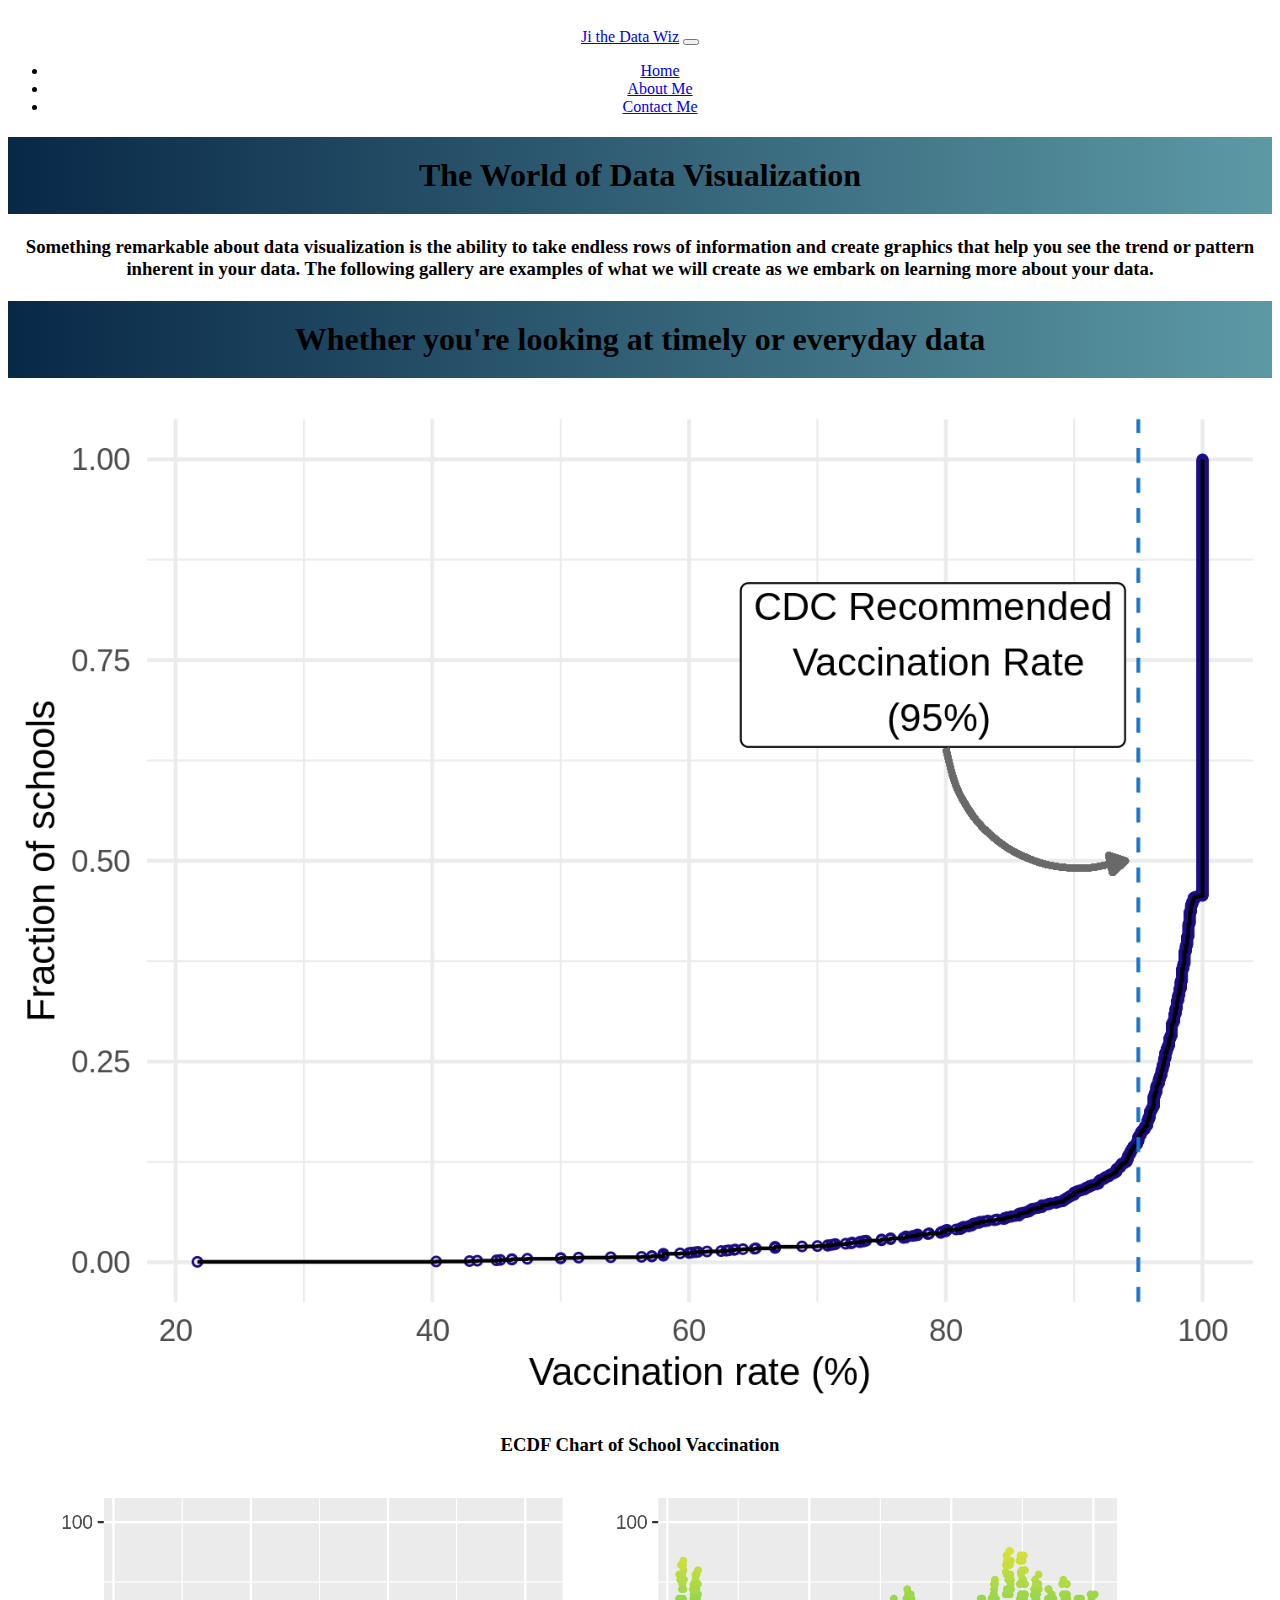
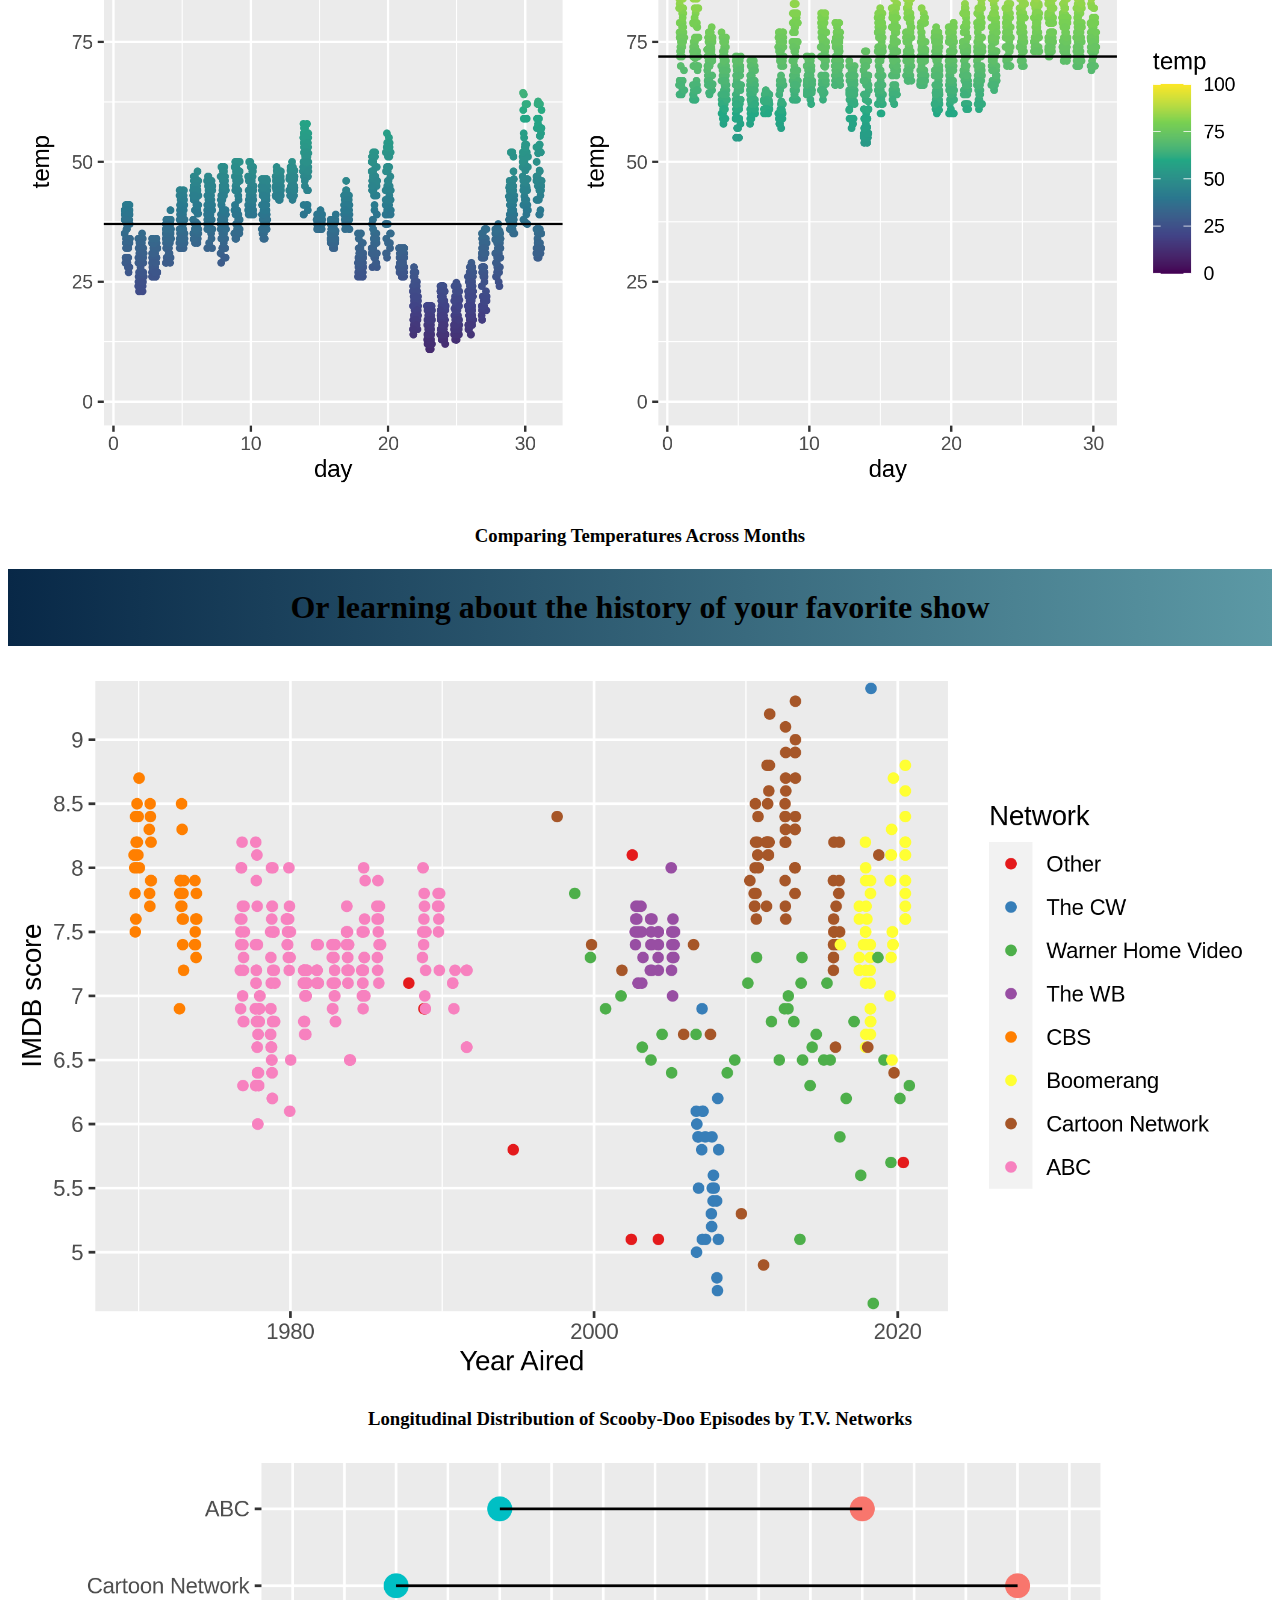
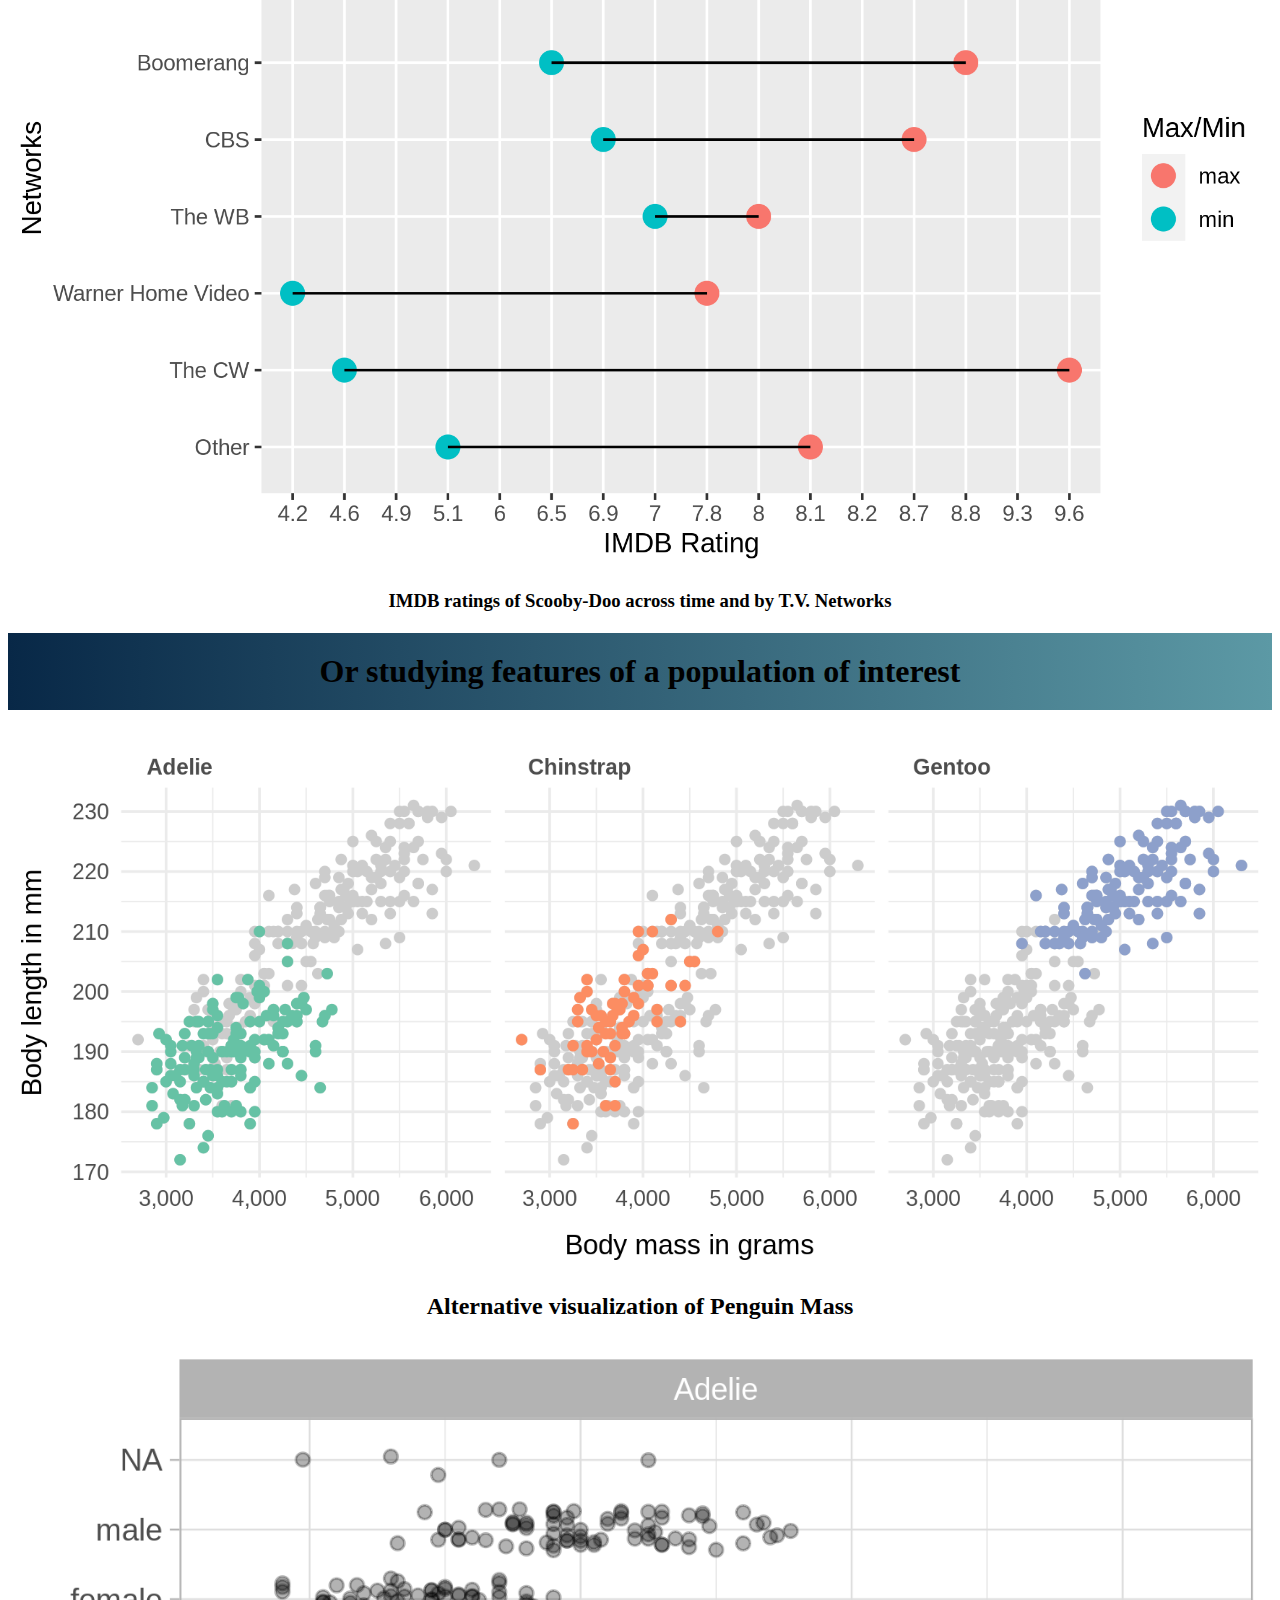
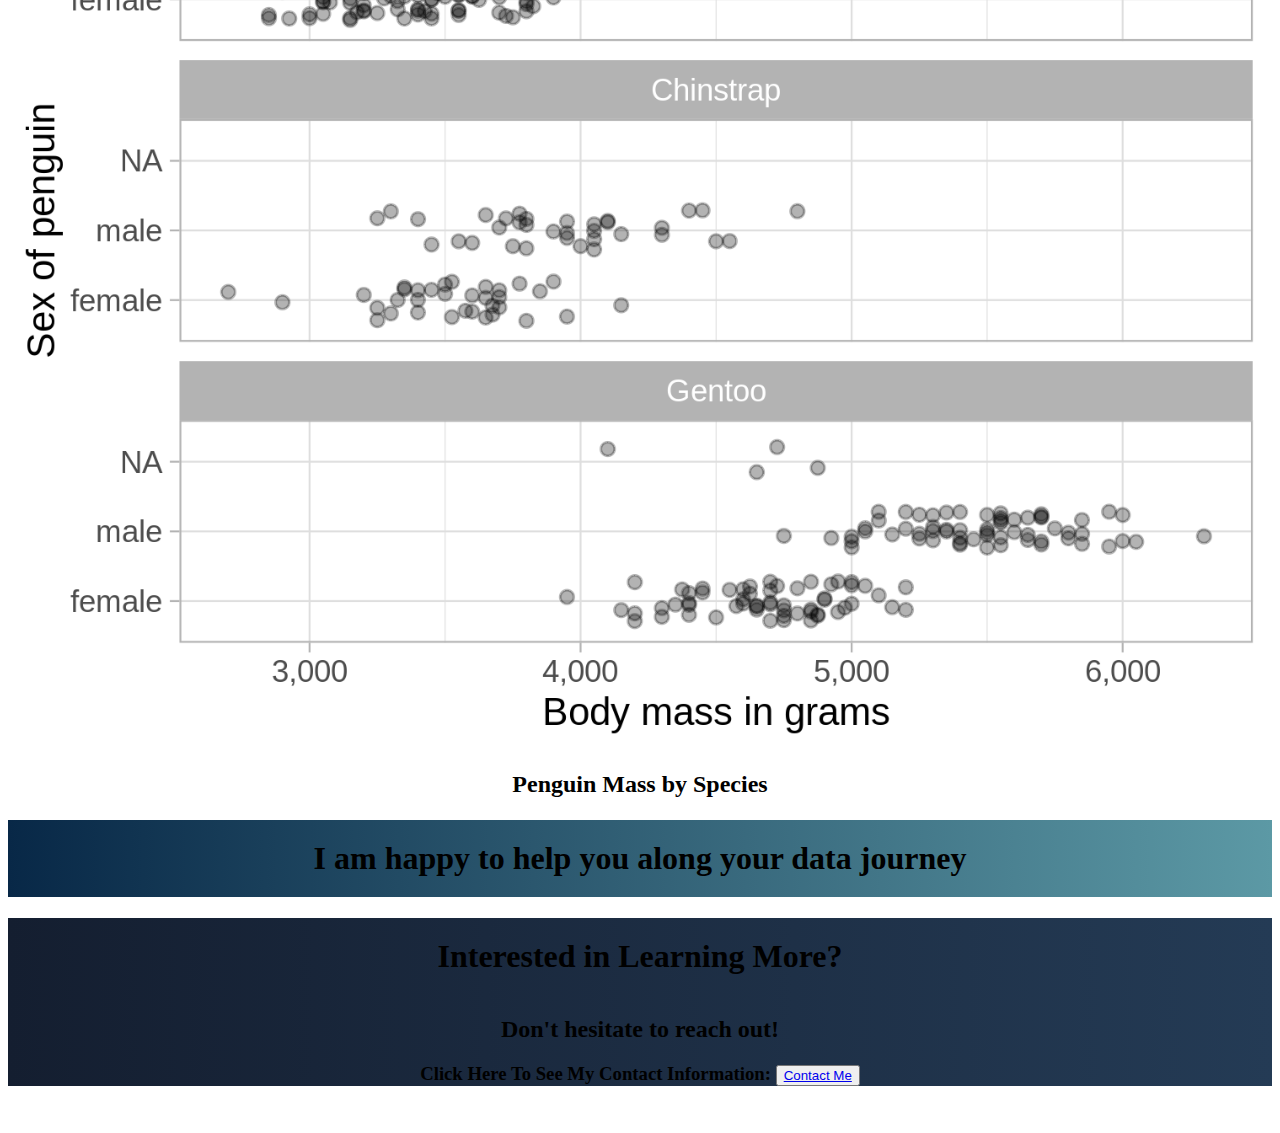
==== index.html @ 7cb2769b "Uploading Site" ====
<!doctype html>
<html lang="en">
  <head>
      <title class = ".text-center" >
          Welcome to Ji! - Home
      </title>
    <meta charset="utf-8">
    <meta name="viewport" content="width=device-width, initial-scale=1">

    <!-- Bootstrap CSS -->
    <link href="https://cdn.jsdelivr.net/npm/bootstrap@5.1.3/dist/css/bootstrap.min.css" rel="stylesheet" integrity="sha384-1BmE4kWBq78iYhFldvKuhfTAU6auU8tT94WrHftjDbrCEXSU1oBoqyl2QvZ6jIW3" crossorigin="anonymous">

    <!-- Custom CSS -->

    <link href = "css/custom.css" rel="stylesheet">
  </head>
  <body>
    <nav class="navbar navbar-expand-sm bg-dark navbar-dark">
       <div class="container">
<!-- My name is Benji but I figured if I was trying to brand myself I should try to come up with a name. This is why you see "Ji."-->
        <a href="#" class="navbar-brand">Ji the Data Wiz</a>

    <button 
        class="navbar-toggler" 
        type = "button" 
        data-bs-toggle="collapse" 
        data-bs-target="#navmenu">
            <span class="navbar-toggler-icon"></span>

    </button>

        <div class="collapse navbar-collapse" id = "navmenu" role="Navigation" aria-label="Primary Naviation">
            <ul class="navbar-nav ms-auto">
                <li class="nav-item">

                    <a href="index.html" class="nav-link "> Home </a>
                </li>
                <li class="nav-item">

                    <a href="about.html" class="nav-link"> About Me </a>
                </li>
                <li class="nav-item">

                    <a href="contact.html" class="nav-link">  Contact Me </a>
                </li>
            </ul>

        </div>
       </div>
        
    </nav>
    <div class="container bg-dark">
        <div class="row">
            <div class="col-sm-12 col-lg-12 ">
                <header>
                    <h1 class= "text-white new-sub-title" role="heading" aria-level="1"> The World of Data Visualization</h1>
                        <h3 class= "text-white" role="heading" aria-level="2">Something remarkable about data visualization is the ability to take endless rows of information and 
                            create graphics that help you see the trend or pattern inherent in your data. The following gallery are examples of what we will
                            create as we embark on learning more about your data.
                            <!--I think I'd like to have links here for the mathematics portion of the website 
                            as well as the data analysis portion. I think I could probably go back to my R material. -->
                        </p>
            
                </header>
            </div>
        </div>
<!-- Trying to implement a dark pattern where you are naturally led down the page based on the size of the images. 
    I hope this accomplishes that goal-->

        <div class="row">
            <div class="col-sm-12 col-lg-12 ">
                <h1 class= "text-white new-sub-title"> Whether you're looking at timely or everyday data </h1>
            </div>
        </div>    
        <div class="row">
              <div class="col-sm-12 col-lg-5 ">
                    <div class = "thumbnail ">
              
                        <img class="img-fluid rounded shadow-1-strong" src="images/School_Vaccination.png" alt="Graph of School Vacination Rate" style = "width:100%" role = "img">
                        <div class = "caption">
                            <h3 class= "text-white" role="heading" aria-level="1"> ECDF Chart of School Vaccination  </h1>
                        </div>
                    </div>
                </div>
                <div class="col-sm-12 col-lg-7 ">    
                    <div class = "thumbnail ">
              
                    <img class="img-fluid rounded w-100 shadow-1-strong center-block" src="images/Temperature_Comparison.png" alt="Dot Chart of Temperature Across Months" style = "width:100%" role = "img">
                        <div class = "caption">
                            <h3 class= "text-white" role="heading" aria-level="1"> Comparing Temperatures Across Months </h1>
                        </div>
                    </div>
                </div>
        <div class="row ">
            <div class="col-sm-12 col-lg-12">
                <h1 class= "text-white new-sub-title"> Or learning about the history of your favorite show </h1>
            </div>
        </div>
        <div class="row">                                      
                <div class="col-sm-12 col-lg-6 ">    
                    <div class = "thumbnail ">
              
                    <img class="img-fluid rounded shadow-1-strong center-block" src="images/Network.png" alt="Graph of T.V.Networks" style = "width:100%" role = "img">
                        <div class = "caption">
                            <h3 class= "text-white" role="heading" aria-level="1"> Longitudinal Distribution of Scooby-Doo Episodes by T.V. Networks </h1>
                        </div>
                    </div>
                </div>     

                <div class="col-sm-12 col-lg-6 ">    
                    <div class = "thumbnail ">
              
                    <img class="img-fluid rounded shadow-1-strong center-block" src="images/IMDB.png" alt="Graph of T.V.Networks" style = "width:100%" role = "img">
                        <div class = "caption">
                            <h3 class= "text-white" role="heading" aria-level="1"> IMDB ratings of Scooby-Doo across time and by T.V. Networks </h1>
                        </div>
                    </div>
                </div>
        </div>
        <div class="row ">
            <div class="col-sm-12 col-lg-12">
                <h1 class= "text-white new-sub-title"> Or studying features of a population of interest </h1>
            </div>
        </div>
            <div class = "row">  
                <div class="col-sm-12 col-lg-7 ">    
                    <div class = "thumbnail ">
            
                    <img class="img-fluid rounded shadow-1-strong center-block" src="images/Penguin_Mass2.png" alt="Penguin Mass by Species - 1 by 3" style = "width:100%" role = "img">
                        <div class = "caption">
                            <h2 class= "text-white" role="heading" aria-level="1"> Alternative visualization of Penguin Mass</h1>
                        </div>
                    </div>
                </div>  
                <div class="col-sm-12 col-lg-5 ">    
                    <div class = "thumbnail ">
                
                    <img class="img-fluid rounded  shadow-1-strong center-block" src="images/Penguin_Mass.png" alt="Penguin Mass by Species -  3 by 1" style = "width:100%" role = "img">
                        <div class = "caption">
                            <h2 class= "text-white" role="heading" aria-level="1"> Penguin Mass by Species </h1>
                        </div>
                    </div>
                </div> 
            </div>

    <div class="row">
        <div class="col-sm-12 col-lg-12">
            <h1 class= "text-white new-sub-title"> I am happy to help you along your data journey  </h1>
        </div>
    </div>
</body>
<footer >
        <div class="row">
            <div class = "col-sm-12 col-lg-12 ">
                <div class = "new-footer">
                <h1 class = "text-white "> Interested in Learning More? </h1>
                <h2 class = "text-white "> Don't hesitate to reach out! </h3>
                <h3 class = "text-white "> Click Here To See My Contact Information:
                <span>
                    <button> 
                        <a href = "contact.html" class = "btn ">Contact Me </a>
                    </button>
                </span> 
                </h3>

                </div>   
        </div>
</footer>


    <!-- Option 1: Bootstrap Bundle with Popper -->
    <script src="https://cdn.jsdelivr.net/npm/bootstrap@5.1.3/dist/js/bootstrap.bundle.min.js" integrity="sha384-ka7Sk0Gln4gmtz2MlQnikT1wXgYsOg+OMhuP+IlRH9sENBO0LRn5q+8nbTov4+1p" crossorigin="anonymous"></script>


</html>
---- css/custom.css ----
body, h1 {
    padding-top:20px; padding-bottom: 20px;
    text-align:center;
    }

    
    .center-block {
        display: block;
        margin-right: auto;
        margin-left: auto;
      }    



    .new-sub-title{
        
      background-image: linear-gradient(to right, #082847, #5C99A5);    

    }

    .new-footer{
        background-image: linear-gradient(to right, #141e30, #243b55);

    }
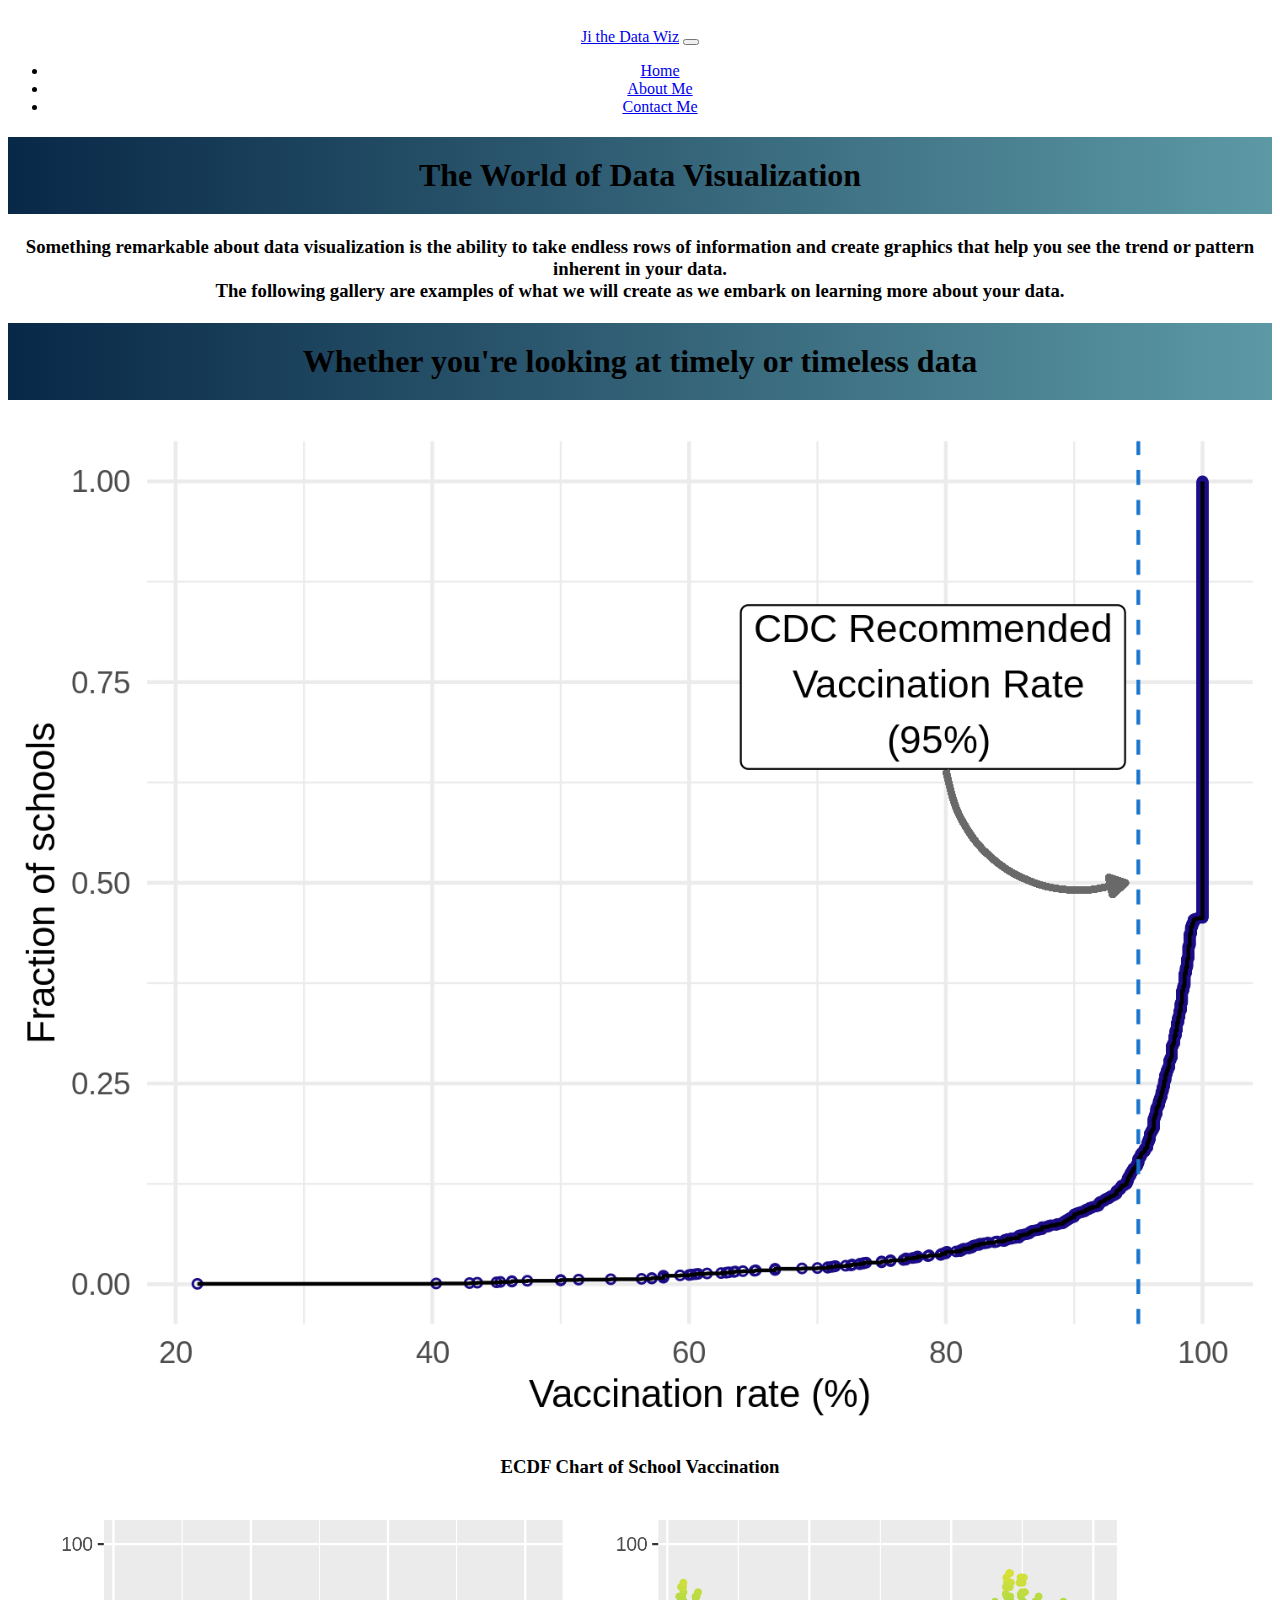
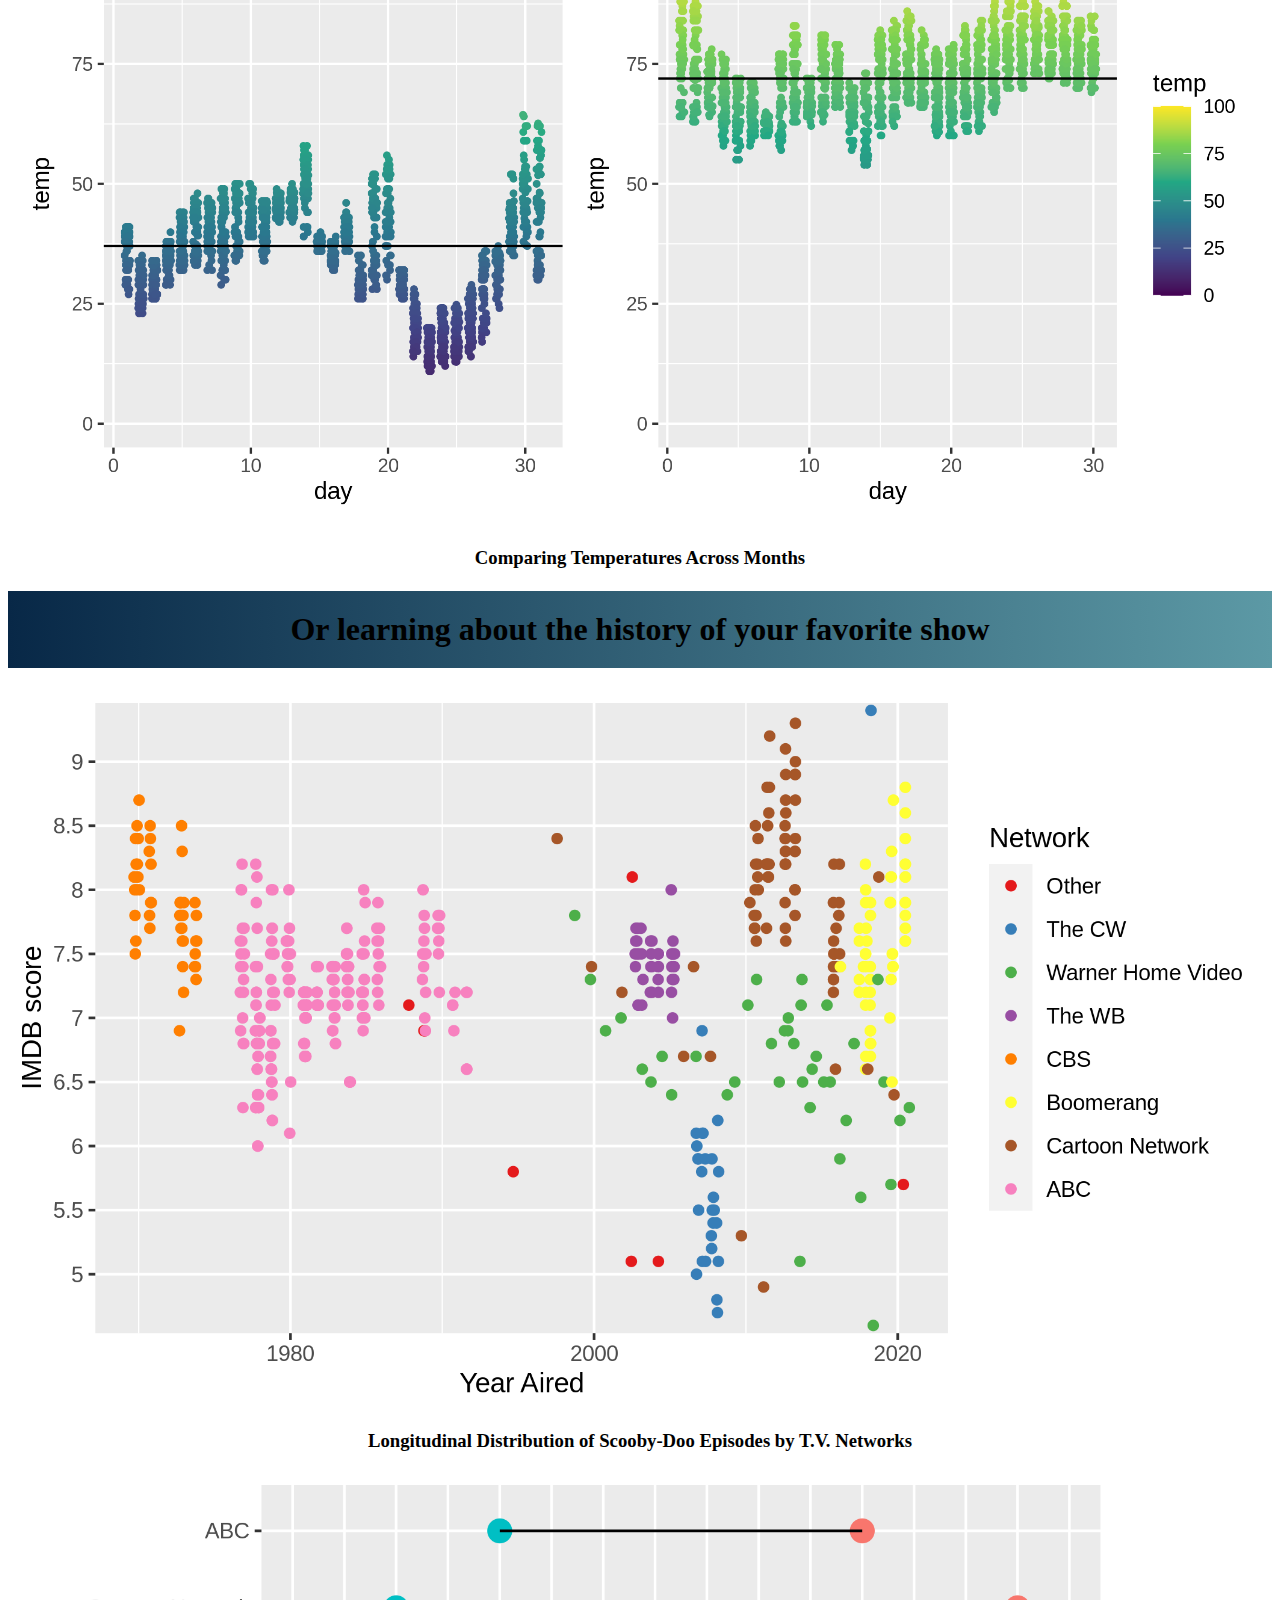
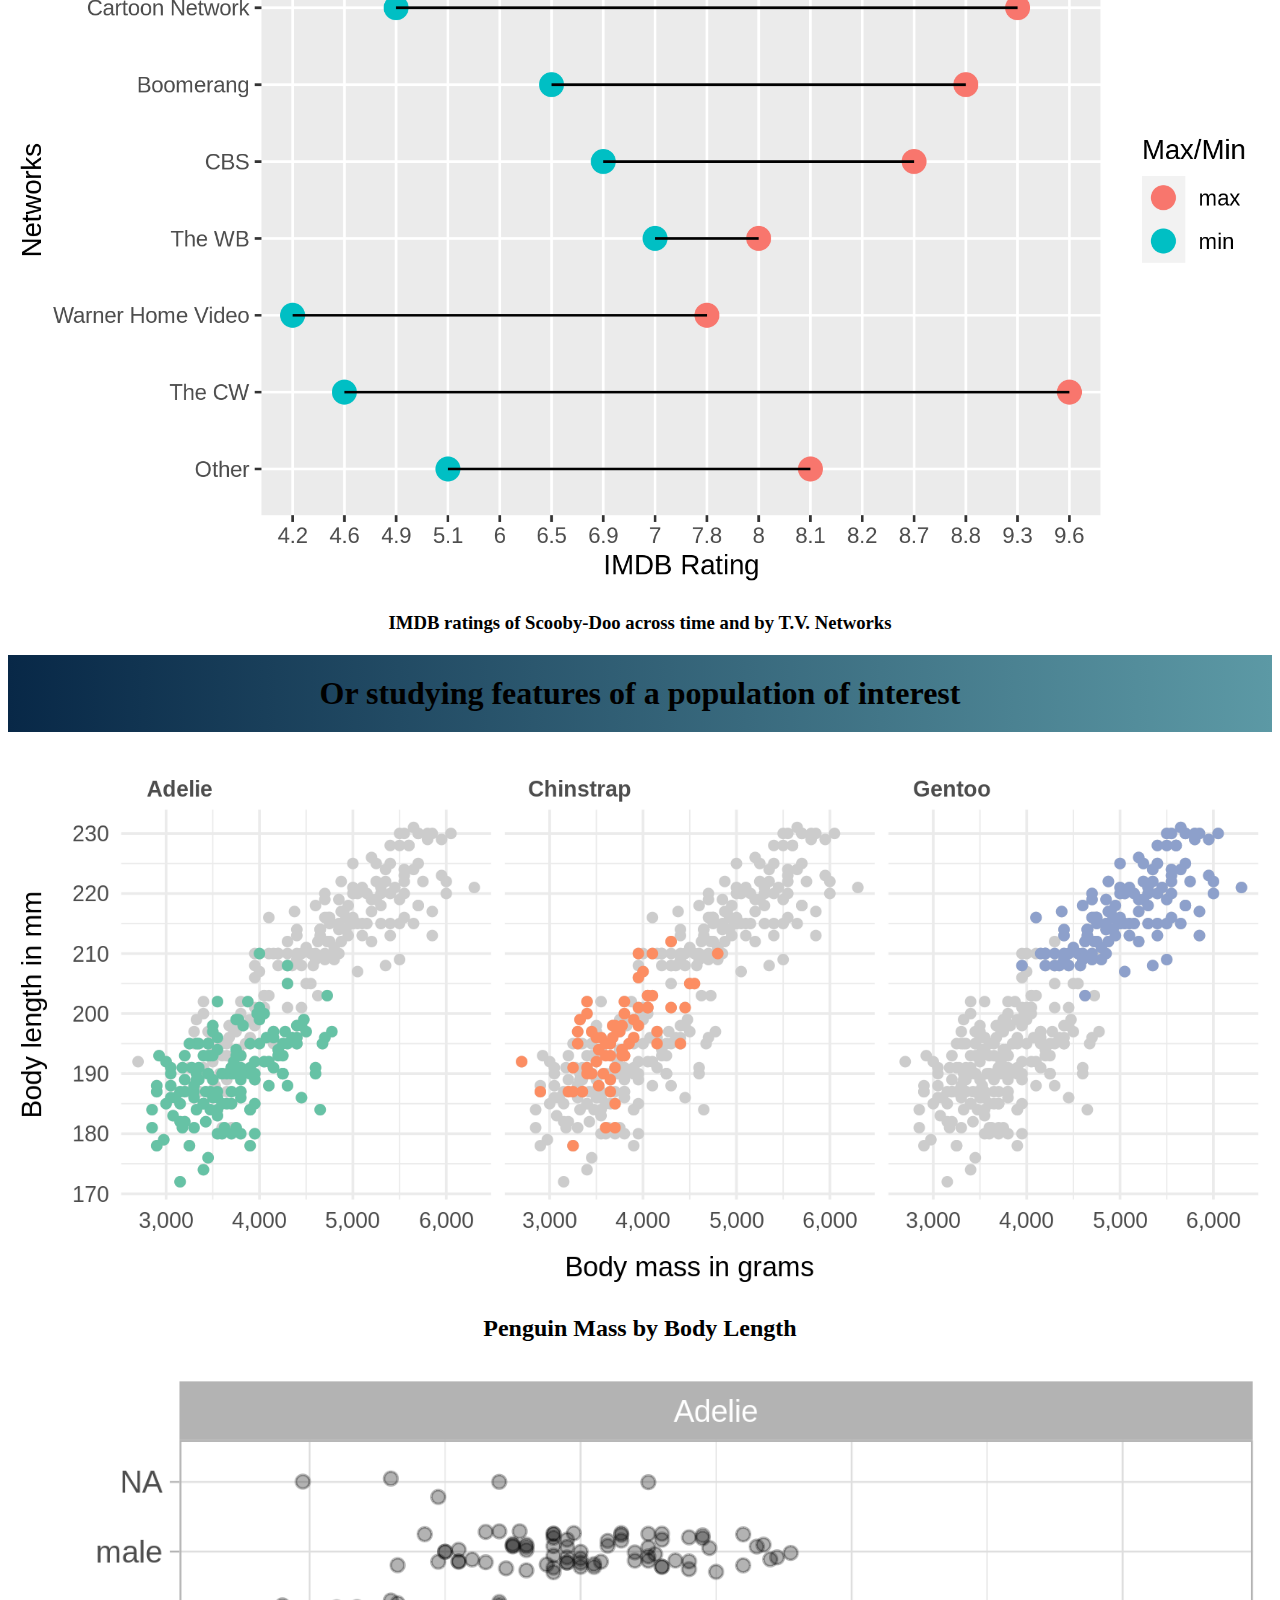
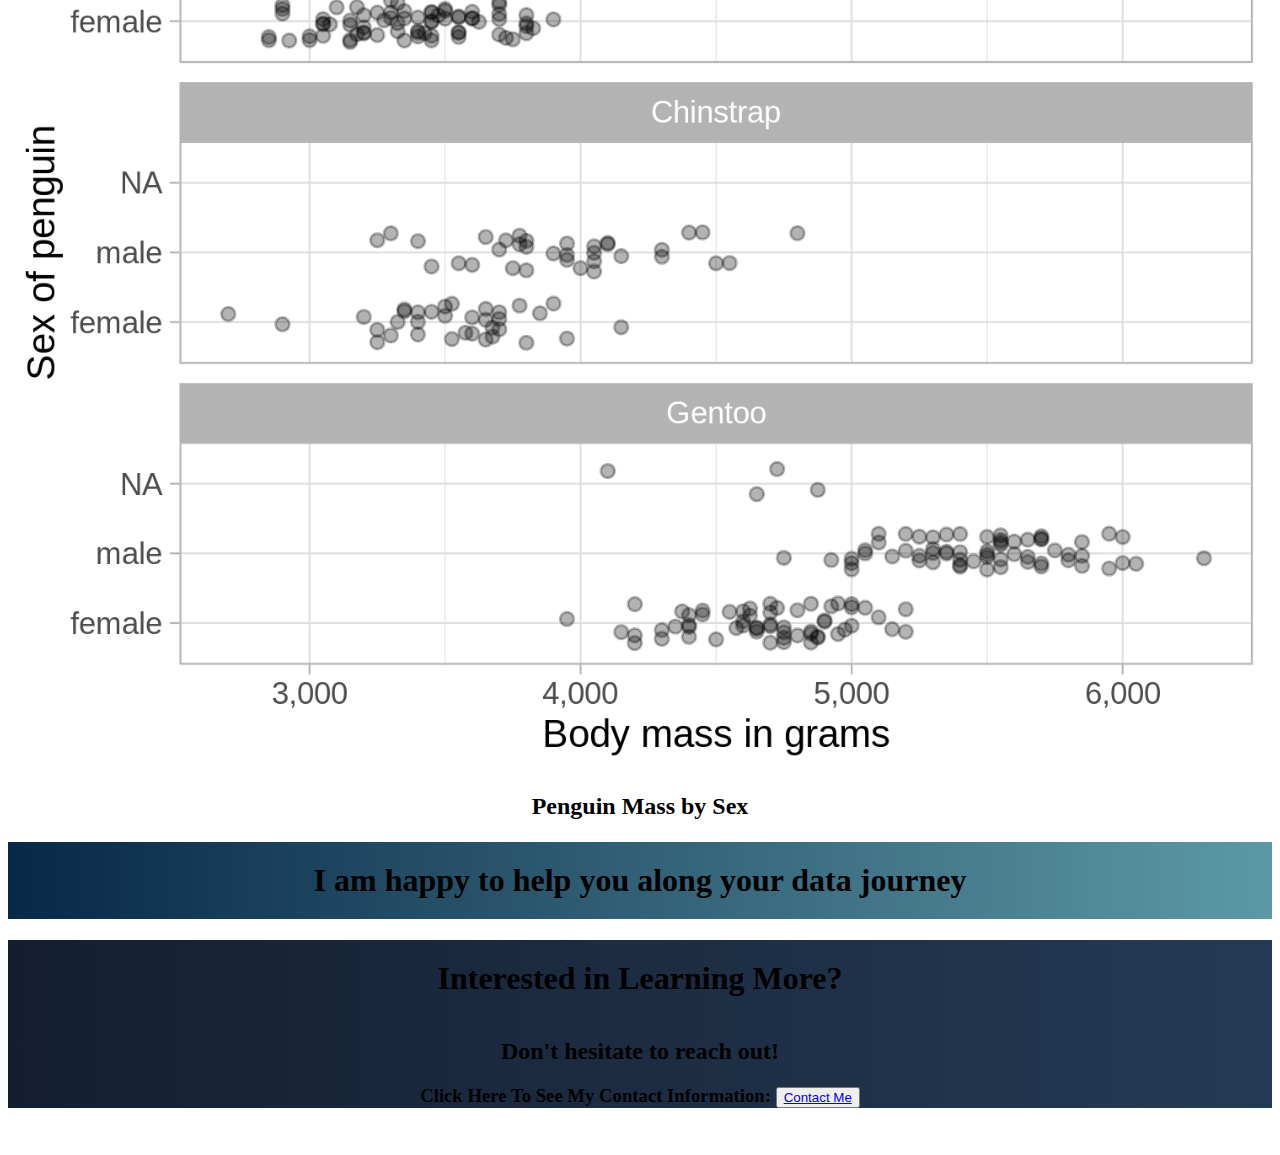
==== commit 9b004c44: "Quick Formatting Updates" ====
--- a/index.html
+++ b/index.html
@@ -55,7 +55,9 @@
                 <header>
                     <h1 class= "text-white new-sub-title" role="heading" aria-level="1"> The World of Data Visualization</h1>
                         <h3 class= "text-white" role="heading" aria-level="2">Something remarkable about data visualization is the ability to take endless rows of information and 
-                            create graphics that help you see the trend or pattern inherent in your data. The following gallery are examples of what we will
+                            create graphics that help you see the trend or pattern inherent in your data. 
+                            <br>
+                            The following gallery are examples of what we will
                             create as we embark on learning more about your data.
                             <!--I think I'd like to have links here for the mathematics portion of the website 
                             as well as the data analysis portion. I think I could probably go back to my R material. -->
@@ -69,7 +71,7 @@
 
         <div class="row">
             <div class="col-sm-12 col-lg-12 ">
-                <h1 class= "text-white new-sub-title"> Whether you're looking at timely or everyday data </h1>
+                <h1 class= "text-white new-sub-title"> Whether you're looking at timely or timeless data </h1>
             </div>
         </div>    
         <div class="row">
@@ -128,7 +130,7 @@
             
                     <img class="img-fluid rounded shadow-1-strong center-block" src="images/Penguin_Mass2.png" alt="Penguin Mass by Species - 1 by 3" style = "width:100%" role = "img">
                         <div class = "caption">
-                            <h2 class= "text-white" role="heading" aria-level="1"> Alternative visualization of Penguin Mass</h1>
+                            <h2 class= "text-white" role="heading" aria-level="1"> Penguin Mass by Body Length</h1>
                         </div>
                     </div>
                 </div>  
@@ -137,7 +139,7 @@
                 
                     <img class="img-fluid rounded  shadow-1-strong center-block" src="images/Penguin_Mass.png" alt="Penguin Mass by Species -  3 by 1" style = "width:100%" role = "img">
                         <div class = "caption">
-                            <h2 class= "text-white" role="heading" aria-level="1"> Penguin Mass by Species </h1>
+                            <h2 class= "text-white" role="heading" aria-level="1"> Penguin Mass by Sex </h1>
                         </div>
                     </div>
                 </div> 
@@ -154,7 +156,7 @@
             <div class = "col-sm-12 col-lg-12 ">
                 <div class = "new-footer">
                 <h1 class = "text-white "> Interested in Learning More? </h1>
-                <h2 class = "text-white "> Don't hesitate to reach out! </h3>
+                <h2 class = "text-white "> Don't hesitate to reach out! </h2>
                 <h3 class = "text-white "> Click Here To See My Contact Information:
                 <span>
                     <button> 
